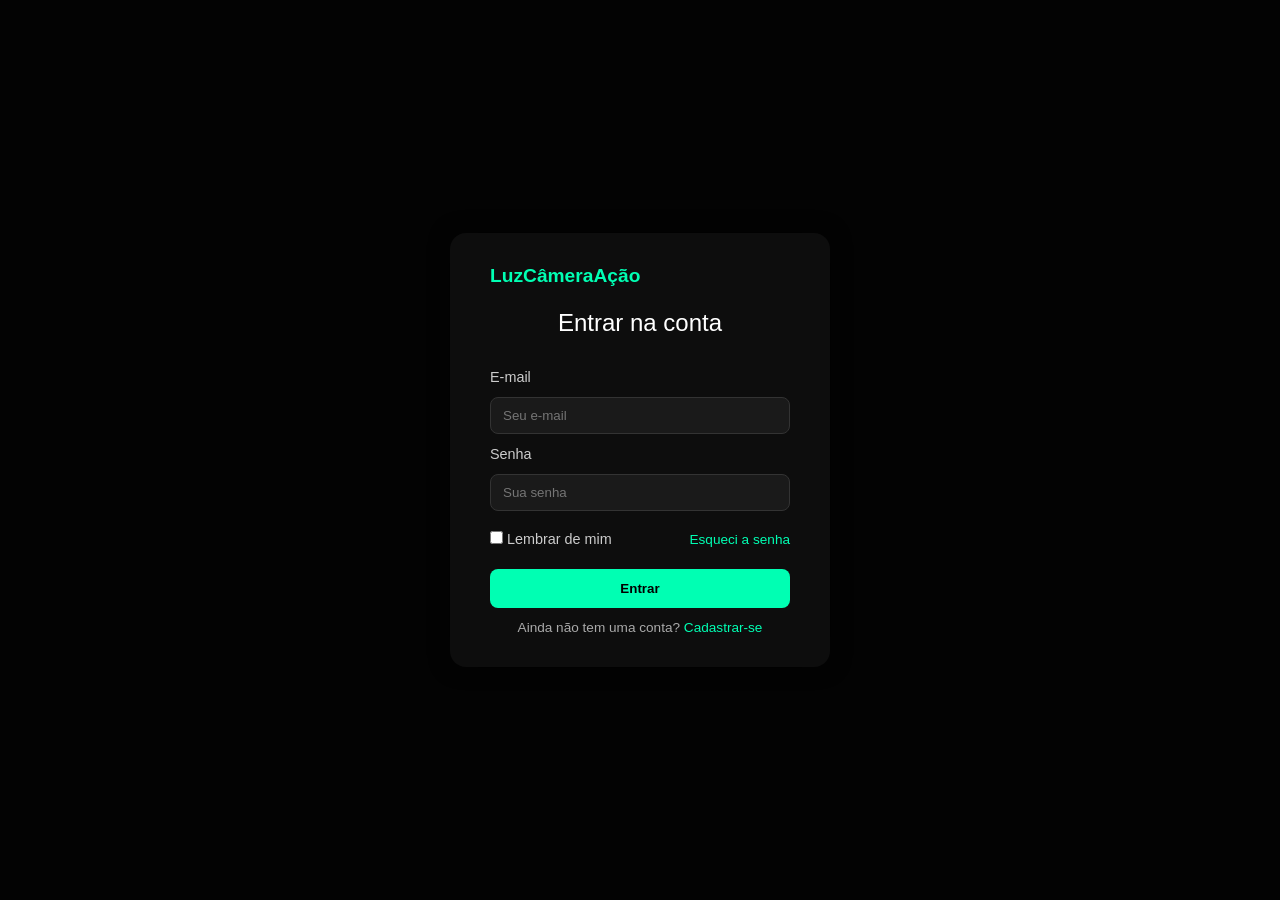
==== index.html @ 128fc807 "feat: home e sistema de avaliação" ====
<!DOCTYPE html>
<html lang="pt-BR">
<head>
  <meta charset="UTF-8" />
  <meta name="viewport" content="width=device-width, initial-scale=1.0" />
  <title>LuzCâmeraAção - Login</title>
  <link rel="stylesheet" href="assets/css/style.css" />
</head>
<body>
  <div class="overlay">
    <form class="register-box">
      <div class="header">
        <h1 class="logo">LuzCâmeraAção</h1>
      </div>

      <h2>Entrar na conta</h2>

      <label for="email">E-mail</label>
      <input type="email" id="email" placeholder="Seu e-mail" required />

      <label for="password">Senha</label>
      <input type="password" id="password" placeholder="Sua senha" required />

      <div class="options">
        <label class="remember">
          <input type="checkbox" /> Lembrar de mim
        </label>
        <a href="#" class="forgot">Esqueci a senha</a>
      </div>

      <button type="submit" class="continue-btn">Entrar</button>

      <p class="login-text">
        Ainda não tem uma conta? <a href="/pages/cadastro.html">Cadastrar-se</a>
      </p>
    </form>
  </div>
</body>
</html>
---- assets/css/style.css ----
:root {
    /* 🎨 Paleta de cores */
    --color-bg-main: #0d0d0d;
    --color-bg-input: #1a1a1a;
    --color-bg-overlay: rgba(0, 0, 0, 0.75);
    --color-border: #333;
    --color-accent: #00ffb3;
    --color-accent-hover: #00cc90;
    --color-text-main: #ffffff;
    --color-text-muted: #aaaaaa;
    --color-text-label: #cccccc;
  }
  
  * {
    margin: 0;
    padding: 0;
    box-sizing: border-box;
    font-family: "Poppins", sans-serif;
  }
  
  /* === GERAL === */
  body {
    background: var(--color-bg-main);
    color: var(--color-text-main);
    overflow-x: hidden;
  }
  
  /* 🔹 Só centraliza quando tiver classe .auth-page (login/cadastro) */
  body.auth-page {
    height: 100vh;
    display: flex;
    justify-content: center;
    align-items: center;
  }
  
  /* === LOGIN / CADASTRO === */
  .overlay {
    background: var(--color-bg-overlay);
    position: absolute;
    width: 100%;
    height: 100%;
    display: flex;
    justify-content: center;
    align-items: center;
  }
  
  .register-box {
    background: var(--color-bg-main);
    padding: 2rem 2.5rem;
    border-radius: 16px;
    width: 380px;
    display: flex;
    flex-direction: column;
    gap: 12px;
    box-shadow: 0 0 20px rgba(0, 0, 0, 0.7);
  }
  
  .header {
    display: flex;
    justify-content: space-between;
    align-items: center;
  }
  
  .logo {
    font-size: 1.2rem;
    color: var(--color-accent);
  }
  
  .close-btn {
    background: transparent;
    border: none;
    color: var(--color-text-muted);
    font-size: 1.4rem;
    cursor: pointer;
    transition: color 0.2s;
  }
  .close-btn:hover {
    color: var(--color-text-main);
  }
  
  h2 {
    text-align: center;
    margin: 10px 0 20px;
    font-weight: 500;
  }
  
  label {
    font-size: 0.9rem;
    color: var(--color-text-label);
  }
  
  input[type="text"],
  input[type="email"],
  input[type="password"] {
    width: 100%;
    padding: 10px 12px;
    background: var(--color-bg-input);
    border: 1px solid var(--color-border);
    border-radius: 8px;
    color: var(--color-text-main);
    outline: none;
    transition: border-color 0.2s;
  }
  
  input:focus {
    border-color: var(--color-accent);
  }
  
  .terms {
    display: flex;
    align-items: center;
    gap: 8px;
    font-size: 0.85rem;
  }
  
  .terms a {
    color: var(--color-accent);
    text-decoration: none;
  }
  .terms a:hover {
    text-decoration: underline;
  }
  
  .continue-btn {
    background: var(--color-accent);
    color: #000;
    border: none;
    padding: 12px;
    border-radius: 8px;
    cursor: pointer;
    font-weight: 600;
    margin-top: 10px;
    transition: background 0.3s;
  }
  .continue-btn:hover {
    background: var(--color-accent-hover);
  }
  
  .login-text {
    text-align: center;
    font-size: 0.85rem;
    color: var(--color-text-muted);
  }
  .login-text a {
    color: var(--color-accent);
    text-decoration: none;
  }
  .login-text a:hover {
    text-decoration: underline;
  }
  
  /* ==== Opções extras login ==== */
  .options {
    display: flex;
    justify-content: space-between;
    align-items: center;
    margin-top: 8px;
    font-size: 0.85rem;
  }
  
  .options .remember {
    color: var(--color-text-label);
  }
  
  .options .forgot {
    color: var(--color-accent);
    text-decoration: none;
    transition: color 0.2s;
  }
  
  .options .forgot:hover {
    text-decoration: underline;
  }
  
  /* === HOME PAGE === */
  .navbar {
    width: 100%;
    padding: 1rem 4rem;
    background: var(--color-bg-main);
    display: flex;
    justify-content: space-between;
    align-items: center;
    position: fixed;
    top: 0;
    z-index: 100;
  }
  
  .navbar .logo {
    color: var(--color-accent);
    font-weight: 600;
    font-size: 1.2rem;
  }
  
  .navbar nav a {
    color: var(--color-text-muted);
    margin: 0 1rem;
    text-decoration: none;
    transition: color 0.3s;
  }
  .navbar nav a:hover,
  .navbar nav a.active {
    color: var(--color-accent);
  }
  
  .actions .btn {
    background: transparent;
    border: 1px solid var(--color-accent);
    color: var(--color-accent);
    padding: 6px 16px;
    border-radius: 6px;
    cursor: pointer;
    transition: all 0.3s;
  }
  .actions .btn:hover {
    background: var(--color-accent);
    color: #000;
  }
  .actions .btn-primary {
    background: var(--color-accent);
    color: #000;
    margin-left: 10px;
  }
  .actions .btn-primary:hover {
    background: var(--color-accent-hover);
  }
  
  /* === HERO === */
  .hero {
    margin-top: 80px;
    height: 80vh;
    width: 100%;
    display: flex;
    align-items: center;
    justify-content: flex-start;
    padding-left: 6rem;
    background: linear-gradient(
        to right,
        rgba(0, 0, 0, 0.9) 30%,
        rgba(0, 0, 0, 0.2)
      ),
      url('/assets/images/starwars.png') center/cover no-repeat;
    background-size: cover;
  }
  
  .hero-content {
    max-width: 550px;
    color: var(--color-text-main);
  }
  
  .hero h1 {
    font-size: 2rem;
    margin-bottom: 1rem;
  }
  
  .hero p {
    font-size: 0.95rem;
    color: var(--color-text-label);
    margin-bottom: 1.5rem;
    line-height: 1.4;
  }
  
  .hero-buttons .btn {
    background: var(--color-accent);
    color: #000;
    padding: 10px 18px;
    border-radius: 8px;
    border: none;
    cursor: pointer;
    margin-right: 10px;
    font-weight: 600;
    transition: background 0.3s;
  }
  .hero-buttons .btn:hover {
    background: var(--color-accent-hover);
  }
  
  /* === BRANDS === */
  .brands {
    display: flex;
    justify-content: center;
    align-items: center;
    gap: 2rem;
    padding: 2rem 0;
    background: var(--color-bg-main);
  }
  
  .brands img {
    height: 40px;
    opacity: 0.8;
    transition: opacity 0.2s;
  }
  .brands img:hover {
    opacity: 1;
  }
  
  /* === MOVIES === */
  .movies {
    background: #0b0b0b;
    padding: 3rem 5rem;
  }
  
  .movies h2 {
    margin-bottom: 1.5rem;
    color: var(--color-text-main);
  }
  
  .movie-grid {
    display: grid;
    grid-template-columns: repeat(auto-fit, minmax(180px, 1fr));
    gap: 1.5rem;
  }
  
  .movie-card {
    background: var(--color-bg-main);
    border-radius: 10px;
    overflow: hidden;
    transition: transform 0.3s;
    cursor: pointer;
  }
  .movie-card:hover {
    transform: scale(1.05);
  }
  .movie-card img {
    width: 100%;
    height: 450px;
    object-fit: cover;
  }
  .movie-card h3 {
    margin: 0.5rem;
    font-size: 1rem;
  }
  .movie-card p {
    margin: 0.5rem;
    font-size: 0.85rem;
    color: var(--color-text-label);
  }
  
  /* === FOOTER === */
  footer {
    background: var(--color-bg-main);
    text-align: center;
    padding: 1.2rem;
    color: var(--color-text-muted);
    font-size: 0.85rem;
  }
  .stars-selection span {
    cursor: pointer;
    font-size: 22px;
    color: #777; 
    transition: color 0.2s ease;
  }
  
  .stars-selection span:hover {
    color: gold;
  }
  
  .stars-selection span.selected {
    color: gold; /* estrelas clicadas ficam douradas */
  }

  .stars-selection {
    display: flex;
    gap: 4px;
  }
  
  .stars-selection span {
    cursor: pointer;
    font-size: 22px;
    color: #777; /* estrelas apagadas */
    transition: color 0.2s ease;
  }
  
  .stars-selection span:hover,
  .stars-selection span:hover ~ span {
    color: #777; /* evita todas ficarem douradas ao passar o mouse */
  }
  

  
  .stars-selection span.selected {
    color: gold; /* estrelas selecionadas */
  }
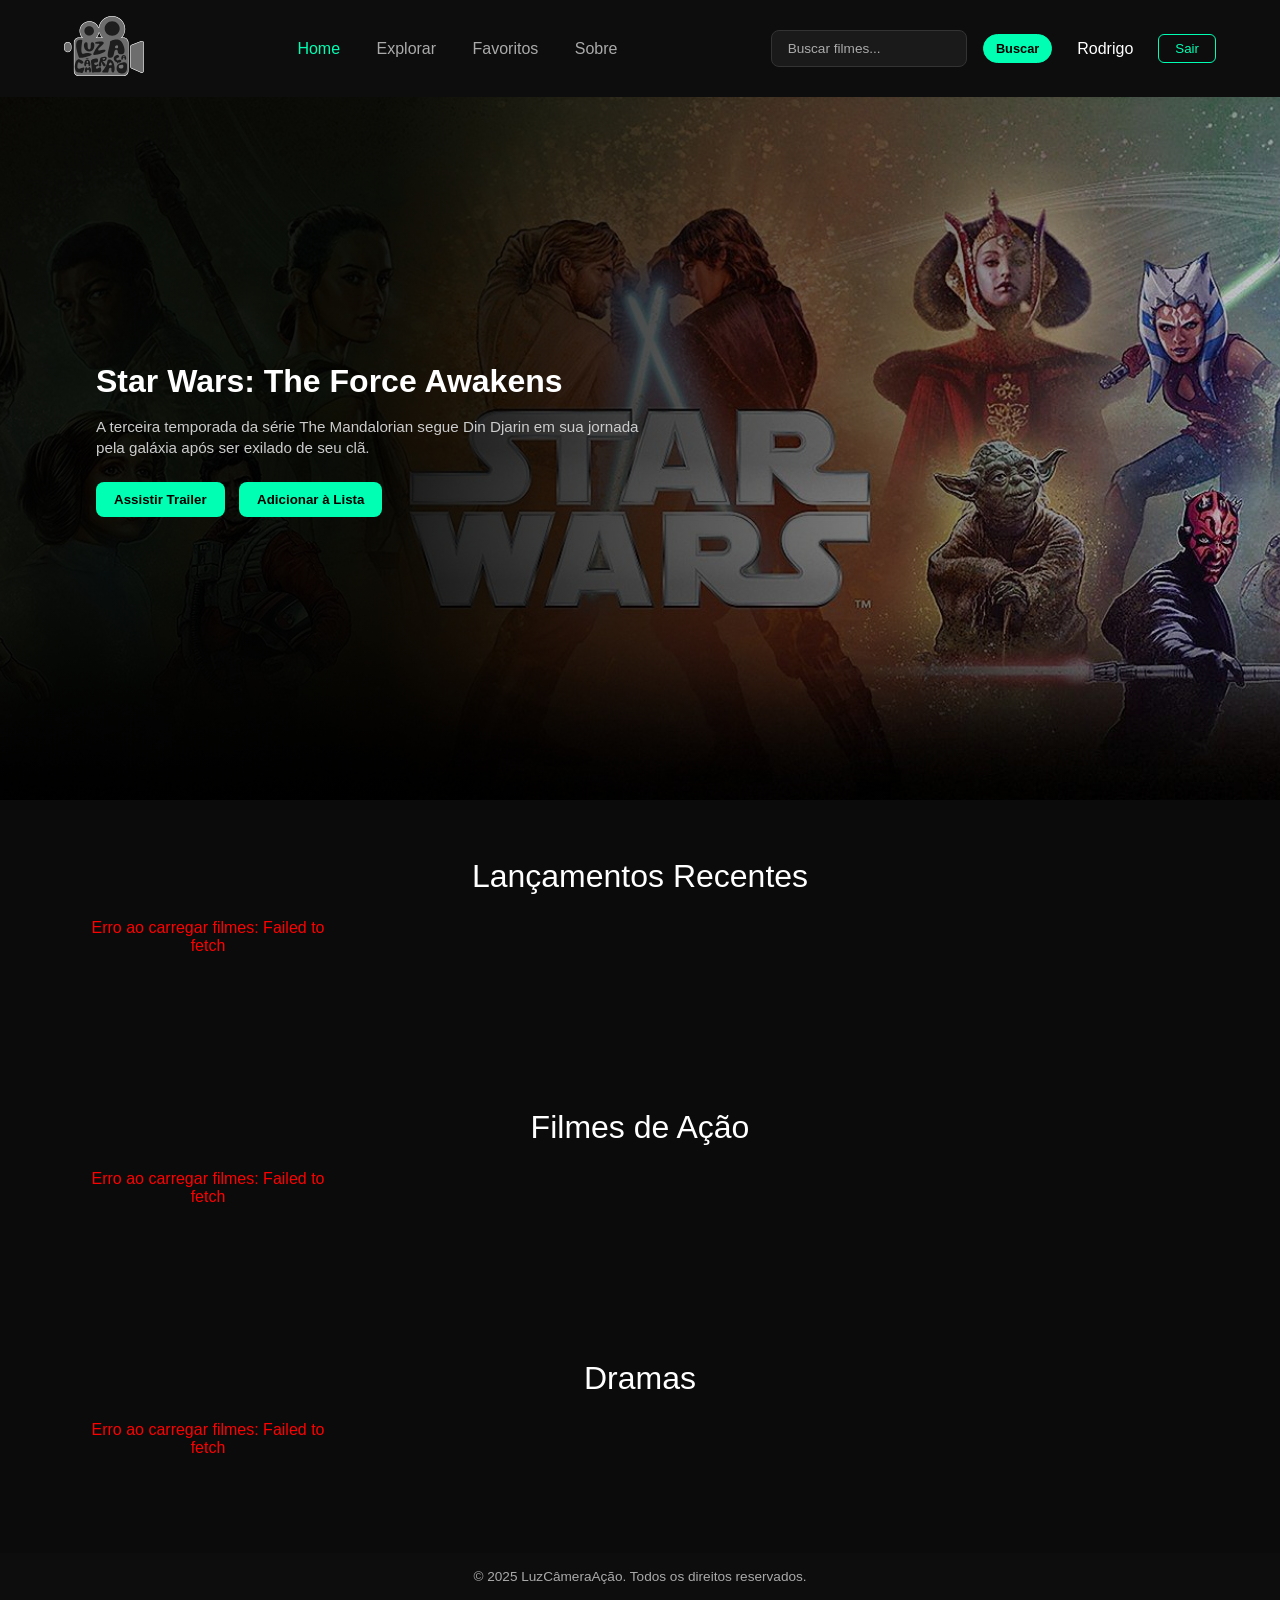
==== commit e5261487: "feat: sistema de sobre,favoritos e explorar" ====
--- a/index.html
+++ b/index.html
@@ -3,37 +3,98 @@
 <head>
   <meta charset="UTF-8" />
   <meta name="viewport" content="width=device-width, initial-scale=1.0" />
-  <title>LuzCâmeraAção - Login</title>
-  <link rel="stylesheet" href="assets/css/style.css" />
+  <title>LuzCâmeraAção</title>
+  <link rel="stylesheet" href="/assets/css/style.css" />
+  <style>
+  </style>
 </head>
+
 <body>
-  <div class="overlay">
-    <form class="register-box">
-      <div class="header">
-        <h1 class="logo">LuzCâmeraAção</h1>
+  <header class="navbar">
+    <div class="logo" onclick="window.location.href='index.html'"><img src="/assets/images/logo_doro.svg" alt="" class="logo_img"></div>
+    <nav>
+      <a href="index.html" class="active">Home</a>
+      <a href="/pages/explorar.html">Explorar</a>
+      <a href="/pages/favoritos.html">Favoritos</a>
+      <a href="/pages/sobre.html">Sobre</a>
+    </nav>
+    <div class="actions">
+      <input 
+        type="text" 
+        id="searchInput" 
+        placeholder=" Buscar filmes..." 
+        class="search-bar"
+      >
+      <button class="search-btn" onclick="buscar()">Buscar</button>
+      <span class="user-name" style="color: white; margin: 0 15px;">Rodrigo</span>
+    </div>
+  </header>
+
+  <section class="hero">
+    <div class="hero-content">
+      <h1>Star Wars: The Force Awakens</h1>
+      <p>
+        A terceira temporada da série The Mandalorian segue Din Djarin em
+        sua jornada pela galáxia após ser exilado de seu clã.
+      </p>
+      <div class="hero-buttons">
+        <button class="btn btn-primary">Assistir Trailer</button>
+        <button class="btn">Adicionar à Lista</button>
       </div>
+    </div>
+  </section>
 
-      <h2>Entrar na conta</h2>
+  <section class="movies" id="lancamentos">
+    <h2>Lançamentos Recentes</h2>
+    <div class="movie-grid" data-category="recentes">
+      <!-- Filmes serão carregados dinamicamente via JavaScript -->
+    </div>
+  </section>
 
-      <label for="email">E-mail</label>
-      <input type="email" id="email" placeholder="Seu e-mail" required />
+  <section class="movies" id="acao">
+    <h2>Filmes de Ação</h2>
+    <div class="movie-grid" data-category="acao">
+      <!-- Filmes serão carregados dinamicamente via JavaScript -->
+    </div>
+  </section>
 
-      <label for="password">Senha</label>
-      <input type="password" id="password" placeholder="Sua senha" required />
+  <section class="movies" id="drama">
+    <h2>Dramas</h2>
+    <div class="movie-grid" data-category="drama">
+      <!-- Filmes serão carregados dinamicamente via JavaScript -->
+    </div>
+  </section>
 
-      <div class="options">
-        <label class="remember">
-          <input type="checkbox" /> Lembrar de mim
-        </label>
-        <a href="#" class="forgot">Esqueci a senha</a>
-      </div>
 
-      <button type="submit" class="continue-btn">Entrar</button>
+  <footer>
+    <p>© 2025 LuzCâmeraAção. Todos os direitos reservados.</p>
+  </footer>
 
-      <p class="login-text">
-        Ainda não tem uma conta? <a href="/pages/cadastro.html">Cadastrar-se</a>
-      </p>
-    </form>
-  </div>
+  <!-- Scripts -->
+  <script src="/assets/js/api.js"></script>
+  <script src="/assets/js/home.js"></script>
+
+  <script>
+    // Simula login fixo temporário
+    if (!localStorage.getItem("currentUser")) {
+      localStorage.setItem("currentUser", JSON.stringify({
+        id: 1,
+        username: "Rodrigo",
+        email: "rodrigobolgheroni1@gmail.com",
+        idade: 18
+      }));
+      localStorage.setItem("authToken", "token-fixo");
+    }
+
+    // Função para redirecionar a pesquisa para a página de explorar
+    function buscar() {
+      const termo = document.getElementById("searchInput").value.trim();
+      if (termo) {
+        window.location.href = `/pages/explorar.html?query=${encodeURIComponent(termo)}`;
+      } else {
+        window.location.href = `/pages/explorar.html`;
+      }
+    }
+  </script>
 </body>
 </html>
--- a/assets/css/style.css
+++ b/assets/css/style.css
@@ -380,7 +380,216 @@
   .stars-selection span.selected {
     color: gold; /* estrelas selecionadas */
   }
-  
+
+  main {
+    padding: 120px 5%;
+    background: var(--color-bg-main);
+    color: var(--color-text-main);
+    min-height: 100vh;
+  }
+
+  h2 {
+    font-size: 2rem;
+    margin-bottom: 2rem;
+    text-align: center;
+    color: var(--color-text-main);
+  }
+
+  .movie-grid {
+    display: grid;
+    grid-template-columns: repeat(auto-fill, minmax(220px, 1fr));
+    gap: 2rem;
+    justify-items: center;
+    padding-bottom: 3rem;
+  }
+
+  .movie-card {
+    background: rgba(255, 255, 255, 0.05);
+    border-radius: 15px;
+    overflow: hidden;
+    text-align: center;
+    width: 220px;
+    transition: all 0.3s ease;
+    box-shadow: 0 0 10px rgba(255, 255, 255, 0.05);
+    position: relative;
+  }
+
+  .movie-card:hover {
+    transform: translateY(-5px) scale(1.03);
+    box-shadow: 0 0 15px rgba(255, 255, 255, 0.1);
+  }
+
+  .movie-card img {
+    width: 100%;
+    height: 320px;
+    object-fit: cover;
+    border-bottom: 1px solid rgba(255, 255, 255, 0.1);
+  }
+
+  .movie-card h3 {
+    font-size: 1.1rem;
+    margin: 0.8rem 0 0.3rem;
+  }
+
+  .movie-card p {
+    font-size: 0.9rem;
+    color: var(--color-text-muted);
+    margin-bottom: 0.5rem;
+  }
+
+  .stars-selection {
+    margin: 0.5rem 0;
+    display: flex;
+    justify-content: center;
+    gap: 3px;
+  }
+
+  .stars-selection span {
+    cursor: pointer;
+    font-size: 1.2rem;
+    transition: color 0.2s;
+    color: #777;
+  }
+
+  .stars-selection span.selected {
+    color: gold;
+  }
+
+  .btn-favorite {
+    background: transparent;
+    border: 1px solid rgba(255, 255, 255, 0.2);
+    border-radius: 20px;
+    color: white;
+    padding: 6px 12px;
+    font-size: 0.9rem;
+    margin-bottom: 10px;
+    cursor: pointer;
+    transition: all 0.3s ease;
+  }
+
+  .btn-favorite:hover {
+    background: rgba(255, 255, 255, 0.1);
+  }
+
+  .empty-state {
+    text-align: center;
+    font-size: 1.2rem;
+    color: var(--color-text-muted);
+    margin-top: 3rem;
+  }
+
+  footer {
+    text-align: center;
+    padding: 1rem;
+    background: var(--color-bg-main);
+    color: var(--color-text-muted);
+  }
+  /* 🔍 Seção de Pesquisa */
+.search-section {
+  background: #0d0d0d;
+  color: white;
+  padding: 40px 20px;
+  text-align: center;
+  border-bottom: 1px solid rgba(255, 255, 255, 0.1);
+}
+
+.search-container {
+  display: flex;
+  justify-content: center;
+  align-items: center;
+  gap: 10px;
+  max-width: 600px;
+  margin: 0 auto 30px;
+}
+
+#search-input {
+  flex: 1;
+  padding: 12px 15px;
+  border-radius: 8px;
+  border: none;
+  outline: none;
+  font-size: 1rem;
+}
+
+#search-button {
+  padding: 12px 20px;
+  border-radius: 8px;
+  background: #e50914;
+  color: white;
+  border: none;
+  cursor: pointer;
+  font-weight: bold;
+  transition: all 0.3s ease;
+}
+
+#search-button:hover {
+  background: #f40612;
+  transform: scale(1.05);
+}
+
+/* Resultados da pesquisa */
+#search-results {
+  display: grid;
+  grid-template-columns: repeat(auto-fill, minmax(180px, 1fr));
+  gap: 20px;
+  justify-content: center;
+}
+
+.search-section h3 {
+  margin-top: 40px;
+  color: #ccc;
+}
+
+  
+.search-bar {
+  width: 120px; /* tamanho base mais discreto */
+  padding: 6px 10px;
+  border: 1px solid var(--color-border);
+  border-radius: 16px;
+  background: var(--color-bg-input);
+  color: var(--color-text-main);
+  outline: none;
+  font-size: 0.85rem;
+  transition: all 0.25s ease;
+}
+
+.search-bar::placeholder {
+  color: var(--color-text-muted);
+}
+
+.search-bar:focus {
+  width: 180px; /* cresce um pouco, mas continua proporcional */
+  border-color: var(--color-accent);
+  background: var(--color-bg-main);
+}
+
+.search-btn {
+  margin-left: 6px;
+  padding: 6px 12px;
+  border: 1px solid var(--color-accent);
+  border-radius: 16px;
+  background: var(--color-accent);
+  color: #000;
+  font-size: 0.8rem;
+  font-weight: 600;
+  cursor: pointer;
+  transition: all 0.25s ease;
+}
+
+.search-btn:hover {
+  background: var(--color-accent-hover);
+  transform: scale(1.03);
+}
+
+.actions {
+  display: flex;
+  align-items: center;
+  gap: 10px;
+}
+.logo_img{
+  max-width: 80px;
+}
+
   
   
   
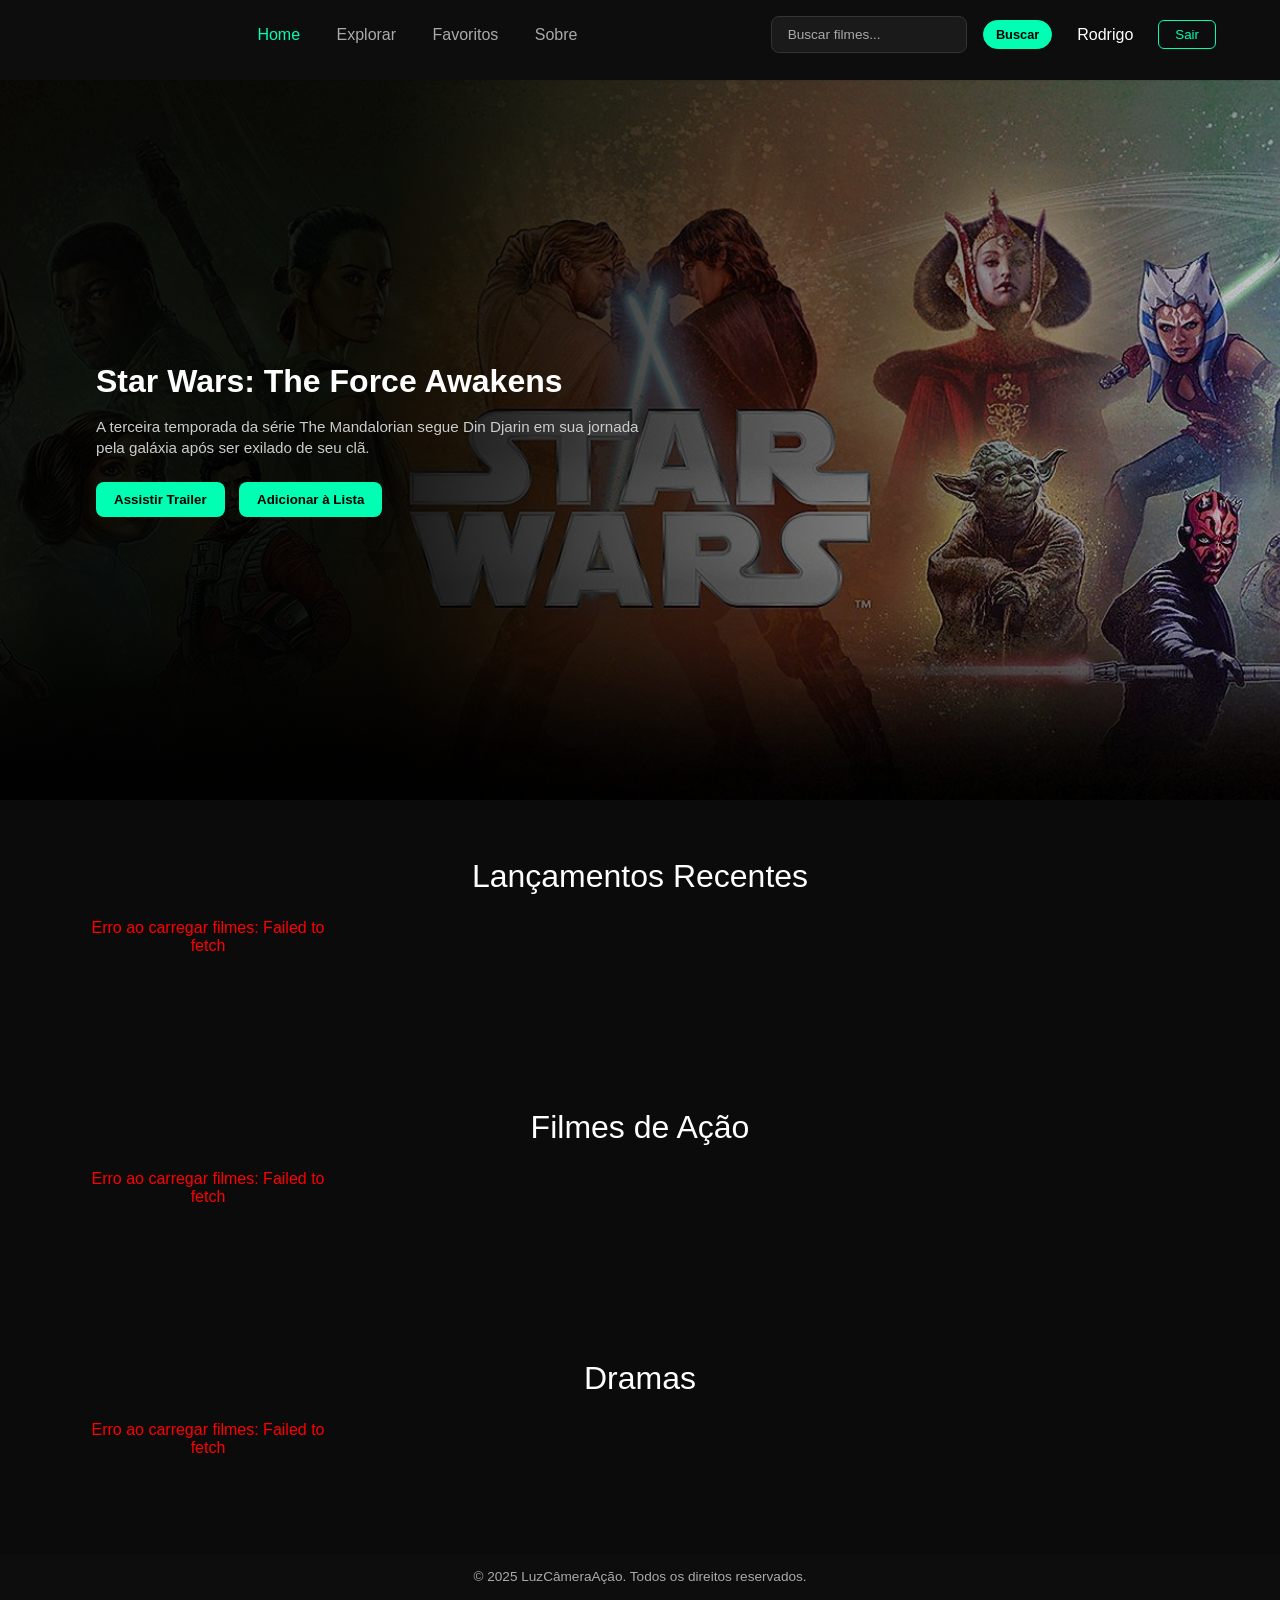
==== commit 78cf8b4e: "fix: corrige link do index" ====
--- a/index.html
+++ b/index.html
@@ -11,12 +11,12 @@
 
 <body>
   <header class="navbar">
-    <div class="logo" onclick="window.location.href='index.html'"><img src="/assets/images/logo_doro.svg" alt="" class="logo_img"></div>
+    <div class="logo" onclick="window.location.href='index.html'"><img src="./assets/css/style.css" alt="" class="logo_img"></div>
     <nav>
       <a href="index.html" class="active">Home</a>
-      <a href="/pages/explorar.html">Explorar</a>
-      <a href="/pages/favoritos.html">Favoritos</a>
-      <a href="/pages/sobre.html">Sobre</a>
+      <a href="./pages/explorar.html">Explorar</a>
+      <a href="./pages/favoritos.html">Favoritos</a>
+      <a href="./pages/sobre.html">Sobre</a>
     </nav>
     <div class="actions">
       <input 
@@ -71,8 +71,8 @@
   </footer>
 
   <!-- Scripts -->
-  <script src="/assets/js/api.js"></script>
-  <script src="/assets/js/home.js"></script>
+  <script src="./assets/js/api.js"></script>
+  <script src="./assets/js/home.js"></script>
 
   <script>
     // Simula login fixo temporário
@@ -90,9 +90,9 @@
     function buscar() {
       const termo = document.getElementById("searchInput").value.trim();
       if (termo) {
-        window.location.href = `/pages/explorar.html?query=${encodeURIComponent(termo)}`;
+        window.location.href = `./pages/explorar.html?query=${encodeURIComponent(termo)}`;
       } else {
-        window.location.href = `/pages/explorar.html`;
+        window.location.href = `./pages/explorar.html`;
       }
     }
   </script>
